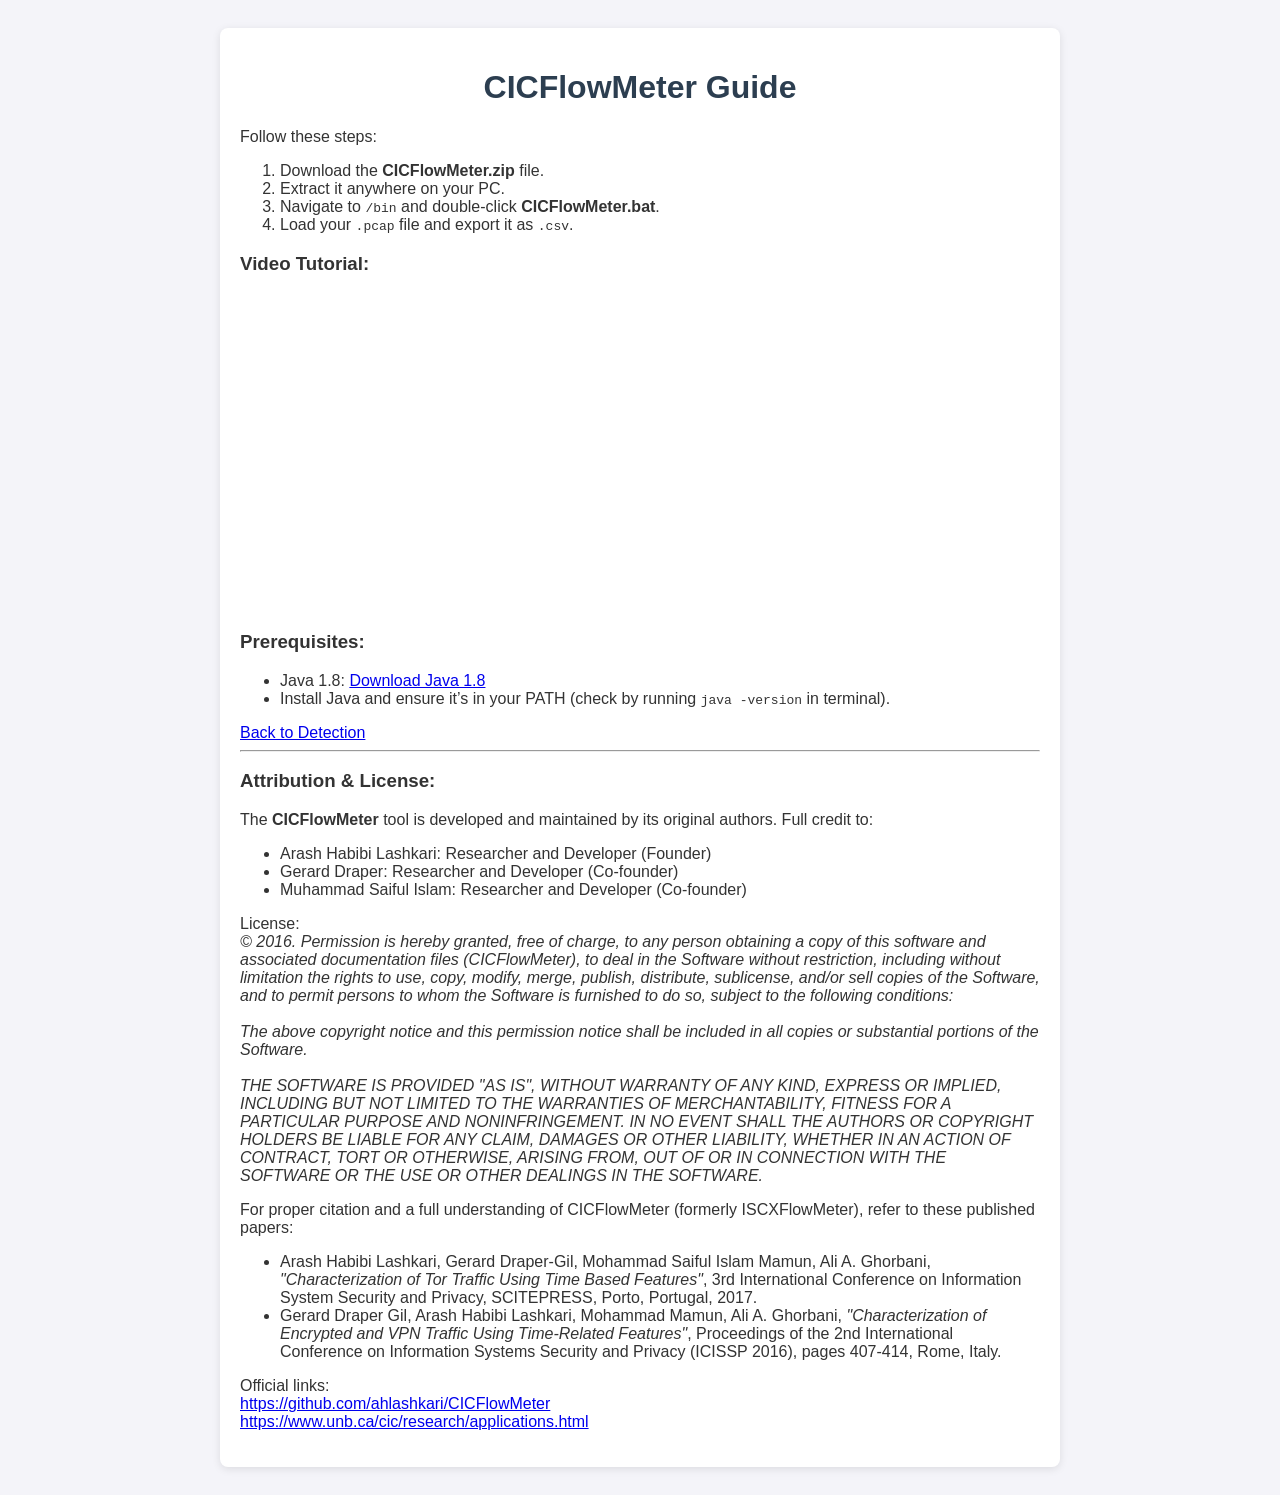
==== Frontend/guide.html @ ad9f8be6 "Initial Commit" ====
<!DOCTYPE html>
<html lang="en">
<head>
    <meta charset="UTF-8">
    <title>How to Use CICFlowMeter</title>
    <link rel="stylesheet" href="styles.css">
</head>
<body>
    <div class="container">
        <h1>CICFlowMeter Guide</h1>
        <p>Follow these steps:</p>
        <ol>
            <li>Download the <strong>CICFlowMeter.zip</strong> file.</li>
            <li>Extract it anywhere on your PC.</li>
            <li>Navigate to <code>/bin</code> and double-click <strong>CICFlowMeter.bat</strong>.</li>
            <li>Load your <code>.pcap</code> file and export it as <code>.csv</code>.</li>
        </ol>

        <h3>Video Tutorial:</h3>
        <iframe width="560" height="315" src="https://www.youtube.com/embed/tgUpM8VQGj0" frameborder="0" allowfullscreen></iframe>

        <h3>Prerequisites:</h3>
        <ul>
            <li>Java 1.8: <a href="https://www.oracle.com/java/technologies/javase/javase8-archive-downloads.html" target="_blank">Download Java 1.8</a></li>
            <li>Install Java and ensure it’s in your PATH (check by running <code>java -version</code> in terminal).</li>
        </ul>

        <a href="index.html" class="btn">Back to Detection</a>

        <hr>

        <h3>Attribution & License:</h3>
        <p>
            The <strong>CICFlowMeter</strong> tool is developed and maintained by its original authors. Full credit to:
        </p>
        <ul>
            <li>Arash Habibi Lashkari: Researcher and Developer (Founder)</li>
            <li>Gerard Draper: Researcher and Developer (Co-founder)</li>
            <li>Muhammad Saiful Islam: Researcher and Developer (Co-founder)</li>
        </ul>
        <p>
            License:<br>
            <em>
            &copy; 2016. Permission is hereby granted, free of charge, to any person obtaining a copy of this software and associated documentation files (CICFlowMeter), to deal in the Software without restriction, including without limitation the rights to use, copy, modify, merge, publish, distribute, sublicense, and/or sell copies of the Software, and to permit persons to whom the Software is furnished to do so, subject to the following conditions:<br><br>
            The above copyright notice and this permission notice shall be included in all copies or substantial portions of the Software.<br><br>
            THE SOFTWARE IS PROVIDED "AS IS", WITHOUT WARRANTY OF ANY KIND, EXPRESS OR IMPLIED, INCLUDING BUT NOT LIMITED TO THE WARRANTIES OF MERCHANTABILITY, FITNESS FOR A PARTICULAR PURPOSE AND NONINFRINGEMENT. IN NO EVENT SHALL THE AUTHORS OR COPYRIGHT HOLDERS BE LIABLE FOR ANY CLAIM, DAMAGES OR OTHER LIABILITY, WHETHER IN AN ACTION OF CONTRACT, TORT OR OTHERWISE, ARISING FROM, OUT OF OR IN CONNECTION WITH THE SOFTWARE OR THE USE OR OTHER DEALINGS IN THE SOFTWARE.
            </em>
        </p>
        <p>
            For proper citation and a full understanding of CICFlowMeter (formerly ISCXFlowMeter), refer to these published papers:
        </p>
        <ul>
            <li>Arash Habibi Lashkari, Gerard Draper-Gil, Mohammad Saiful Islam Mamun, Ali A. Ghorbani, <em>"Characterization of Tor Traffic Using Time Based Features"</em>, 3rd International Conference on Information System Security and Privacy, SCITEPRESS, Porto, Portugal, 2017.</li>
            <li>Gerard Draper Gil, Arash Habibi Lashkari, Mohammad Mamun, Ali A. Ghorbani, <em>"Characterization of Encrypted and VPN Traffic Using Time-Related Features"</em>, Proceedings of the 2nd International Conference on Information Systems Security and Privacy (ICISSP 2016), pages 407-414, Rome, Italy.</li>
        </ul>
        <p>
            Official links:<br>
            <a href="https://github.com/ahlashkari/CICFlowMeter" target="_blank">https://github.com/ahlashkari/CICFlowMeter</a><br>
            <a href="https://www.unb.ca/cic/research/applications.html" target="_blank">https://www.unb.ca/cic/research/applications.html</a>
        </p>
    </div>
</body>
</html>
---- Frontend/styles.css ----
body {
    font-family: Arial, sans-serif;
    background: #f4f4f9;
    color: #333;
    padding: 20px;
}

.container {
    max-width: 800px;
    margin: auto;
    background: white;
    padding: 20px;
    border-radius: 8px;
    box-shadow: 0 2px 8px rgba(0,0,0,0.1);
}

h1, h2 {
    text-align: center;
    color: #2c3e50;
}

form {
    display: flex;
    flex-direction: column;
    gap: 15px;
    margin: 20px 0;
}

button {
    padding: 10px;
    background: #3498db;
    color: white;
    border: none;
    border-radius: 5px;
    cursor: pointer;
}

button:hover {
    background: #2980b9;
}

.verdict {
    font-size: 1.2em;
    font-weight: bold;
    margin-top: 10px;
}

.verdict.safe {
    color: green;
}

.verdict.threat {
    color: red;
}

.loader {
    border: 8px solid #f3f3f3;
    border-top: 8px solid #3498db;
    border-radius: 50%;
    width: 60px;
    height: 60px;
    animation: spin 1s linear infinite;
    margin: auto;
}

@keyframes spin {
    0% { transform: rotate(0deg); }
    100% { transform: rotate(360deg); }
}

.actions {
    text-align: center;
    margin-top: 30px;
}

.actions .btn {
    margin: 10px;
    display: inline-block;
    padding: 10px 20px;
    background: #27ae60;
    color: white;
    text-decoration: none;
    border-radius: 5px;
}

.actions .btn:hover {
    background: #1e8449;
}
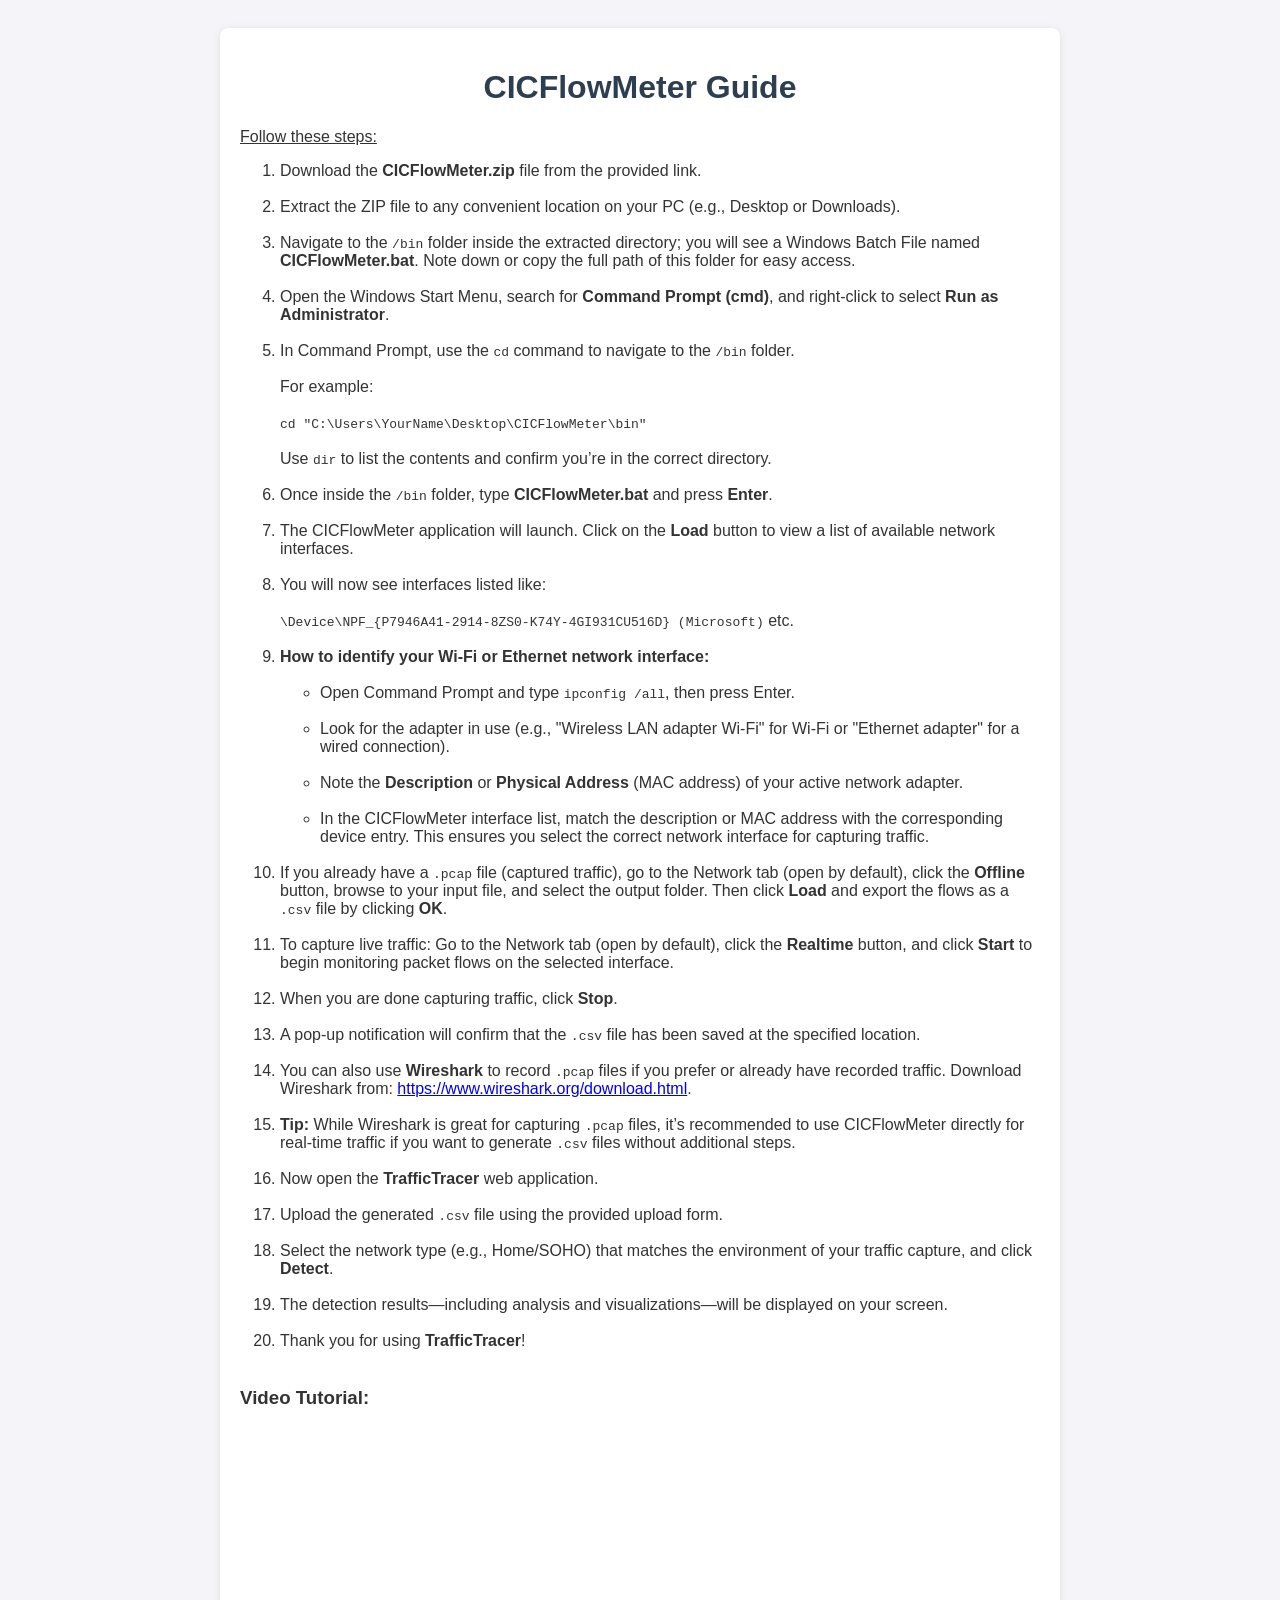
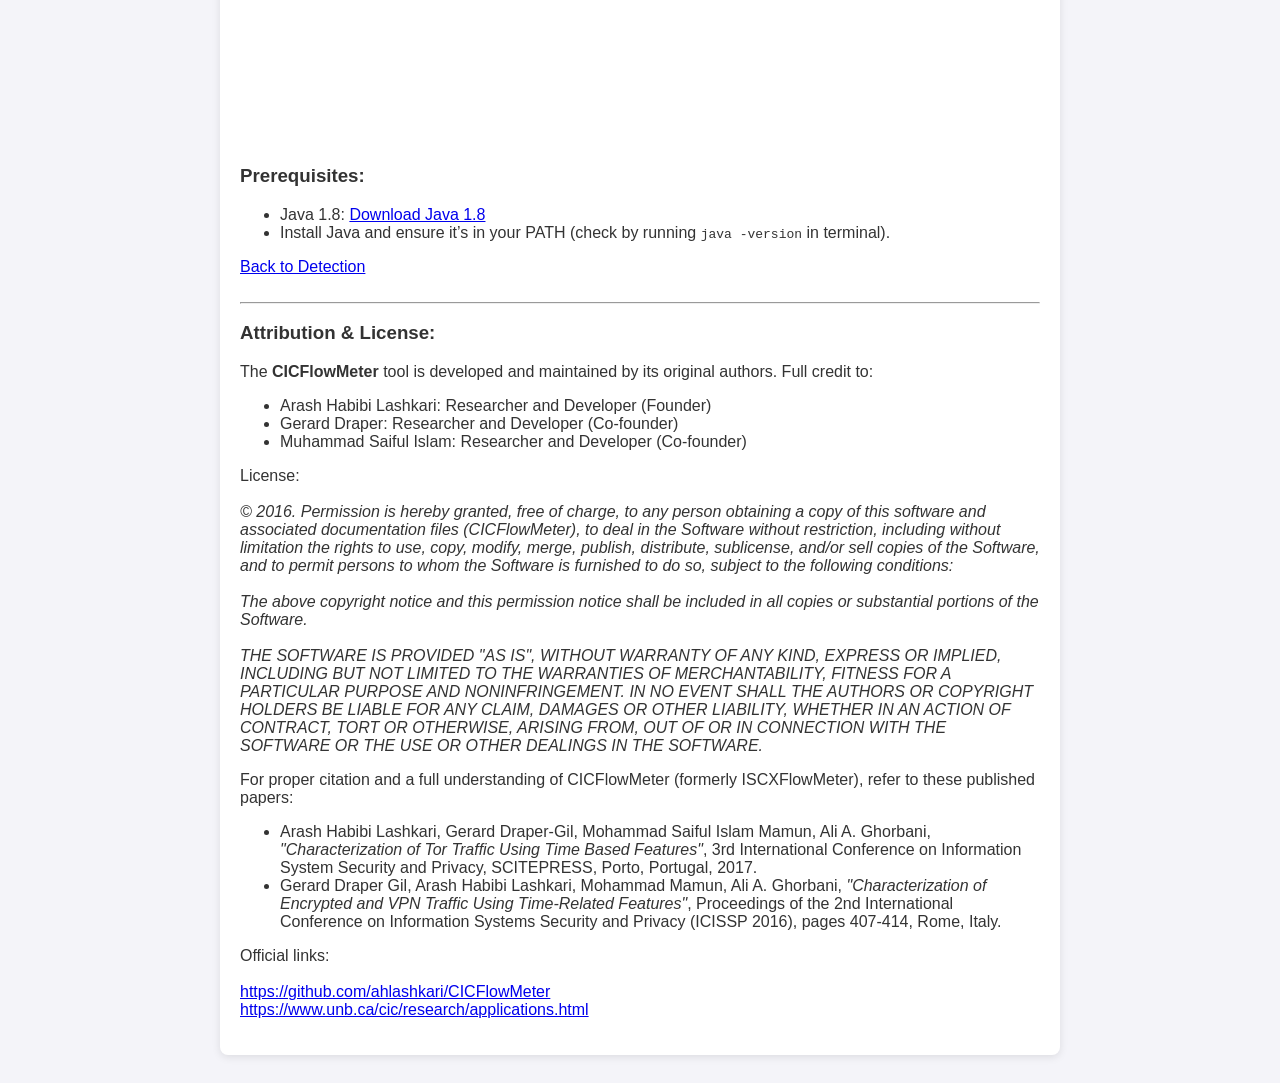
==== commit 6ed58de1: "Add files via upload" ====
--- a/Frontend/guide.html
+++ b/Frontend/guide.html
@@ -8,12 +8,69 @@
 <body>
     <div class="container">
         <h1>CICFlowMeter Guide</h1>
-        <p>Follow these steps:</p>
+        <u>Follow these steps:</u>
         <ol>
-            <li>Download the <strong>CICFlowMeter.zip</strong> file.</li>
-            <li>Extract it anywhere on your PC.</li>
-            <li>Navigate to <code>/bin</code> and double-click <strong>CICFlowMeter.bat</strong>.</li>
-            <li>Load your <code>.pcap</code> file and export it as <code>.csv</code>.</li>
+            <li>Download the <strong>CICFlowMeter.zip</strong> file from the provided link.</li>
+            <br>
+            <li>Extract the ZIP file to any convenient location on your PC (e.g., Desktop or Downloads).</li>
+            <br>
+            <li>Navigate to the <code>/bin</code> folder inside the extracted directory; you will see a Windows Batch File named <strong>CICFlowMeter.bat</strong>. Note down or copy the full path of this folder for easy access.</li>
+            <br>
+            <li>Open the Windows Start Menu, search for <strong>Command Prompt (cmd)</strong>, and right-click to select <strong>Run as Administrator</strong>.</li>
+            <br>
+            <li>In Command Prompt, use the <code>cd</code> command to navigate to the <code>/bin</code> folder. 
+                <br><br> For example:<br>
+                <br>
+                <code>cd "C:\Users\YourName\Desktop\CICFlowMeter\bin"</code>
+                <br><br>
+                Use <code>dir</code> to list the contents and confirm you’re in the correct directory.
+            </li>
+            <br>
+            <li>Once inside the <code>/bin</code> folder, type <strong>CICFlowMeter.bat</strong> and press <strong>Enter</strong>.</li>
+            <br>
+            <li>The CICFlowMeter application will launch. Click on the <strong>Load</strong> button to view a list of available network interfaces.</li>
+            <br>
+            <li>You will now see interfaces listed like:
+                <br><br>
+                <code>\Device\NPF_{P7946A41-2914-8ZS0-K74Y-4GI931CU516D} (Microsoft)</code> etc.
+            </li>
+            <br>
+            <li><strong>How to identify your Wi-Fi or Ethernet network interface:</strong>
+                <br>
+                <br>
+                <ul>
+                    <li>Open Command Prompt and type <code>ipconfig /all</code>, then press Enter.</li>
+                    <br>
+                    <li>Look for the adapter in use (e.g., "Wireless LAN adapter Wi-Fi" for Wi-Fi or "Ethernet adapter" for a wired connection).</li>
+                    <br>
+                    <li>Note the <strong>Description</strong> or <strong>Physical Address</strong> (MAC address) of your active network adapter.</li>
+                    <br>
+                    <li>In the CICFlowMeter interface list, match the description or MAC address with the corresponding device entry. This ensures you select the correct network interface for capturing traffic.</li>
+                </ul>
+            </li>
+            <br>
+            <li>If you already have a <code>.pcap</code> file (captured traffic), go to the Network tab (open by default), click the <strong>Offline</strong> button, browse to your input file, and select the output folder. Then click <strong>Load</strong> and export the flows as a <code>.csv</code> file by clicking <strong>OK</strong>.</li>
+            <br>
+            <li>To capture live traffic: Go to the Network tab (open by default), click the <strong>Realtime</strong> button, and click <strong>Start</strong> to begin monitoring packet flows on the selected interface.</li>
+            <br>
+            <li>When you are done capturing traffic, click <strong>Stop</strong>.</li>
+            <br>
+            <li>A pop-up notification will confirm that the <code>.csv</code> file has been saved at the specified location.</li>
+            <br>
+            <li>You can also use <strong>Wireshark</strong> to record <code>.pcap</code> files if you prefer or already have recorded traffic. Download Wireshark from: <a href="https://www.wireshark.org/download.html" target="_blank">https://www.wireshark.org/download.html</a>.</li>
+            <br>
+            <li><strong>Tip:</strong> While Wireshark is great for capturing <code>.pcap</code> files, it’s recommended to use CICFlowMeter directly for real-time traffic if you want to generate <code>.csv</code> files without additional steps.</li>
+            <br>
+            <li>Now open the <strong>TrafficTracer</strong> web application.</li>
+            <br>
+            <li>Upload the generated <code>.csv</code> file using the provided upload form.</li>
+            <br>
+            <li>Select the network type (e.g., Home/SOHO) that matches the environment of your traffic capture, and click <strong>Detect</strong>.</li>
+            <br>
+            <li>The detection results—including analysis and visualizations—will be displayed on your screen.</li>
+            <br>
+            <li>Thank you for using <strong>TrafficTracer</strong>!</li>
+            <br>
         </ol>
 
         <h3>Video Tutorial:</h3>
@@ -25,8 +82,9 @@
             <li>Install Java and ensure it’s in your PATH (check by running <code>java -version</code> in terminal).</li>
         </ul>
 
-        <a href="index.html" class="btn">Back to Detection</a>
+        <a href="./index.html" class="btn">Back to Detection</a>
 
+        <br><br>
         <hr>
 
         <h3>Attribution & License:</h3>
@@ -39,7 +97,7 @@
             <li>Muhammad Saiful Islam: Researcher and Developer (Co-founder)</li>
         </ul>
         <p>
-            License:<br>
+            License:<br><br>
             <em>
             &copy; 2016. Permission is hereby granted, free of charge, to any person obtaining a copy of this software and associated documentation files (CICFlowMeter), to deal in the Software without restriction, including without limitation the rights to use, copy, modify, merge, publish, distribute, sublicense, and/or sell copies of the Software, and to permit persons to whom the Software is furnished to do so, subject to the following conditions:<br><br>
             The above copyright notice and this permission notice shall be included in all copies or substantial portions of the Software.<br><br>
@@ -54,7 +112,7 @@
             <li>Gerard Draper Gil, Arash Habibi Lashkari, Mohammad Mamun, Ali A. Ghorbani, <em>"Characterization of Encrypted and VPN Traffic Using Time-Related Features"</em>, Proceedings of the 2nd International Conference on Information Systems Security and Privacy (ICISSP 2016), pages 407-414, Rome, Italy.</li>
         </ul>
         <p>
-            Official links:<br>
+            Official links:<br><br>
             <a href="https://github.com/ahlashkari/CICFlowMeter" target="_blank">https://github.com/ahlashkari/CICFlowMeter</a><br>
             <a href="https://www.unb.ca/cic/research/applications.html" target="_blank">https://www.unb.ca/cic/research/applications.html</a>
         </p>
--- a/Frontend/styles.css
+++ b/Frontend/styles.css
@@ -85,4 +85,32 @@
 
 .actions .btn:hover {
     background: #1e8449;
+}
+
+#barChart, #doughnutChart {
+    
+    width: 100%;
+    height: auto;
+    display: block;
+    margin: 0 auto; /* Optional: center them */
+}
+
+#barChart {
+
+    max-width: 300px;
+    max-height: 300px;
+}
+
+#doughnutChart {
+
+    max-width: 250px;
+    max-height: 250px;
+}
+
+#chart-container {
+
+    display: flex;
+    flex-direction: row;
+    justify-content: center;
+    align-items: center;
 }
